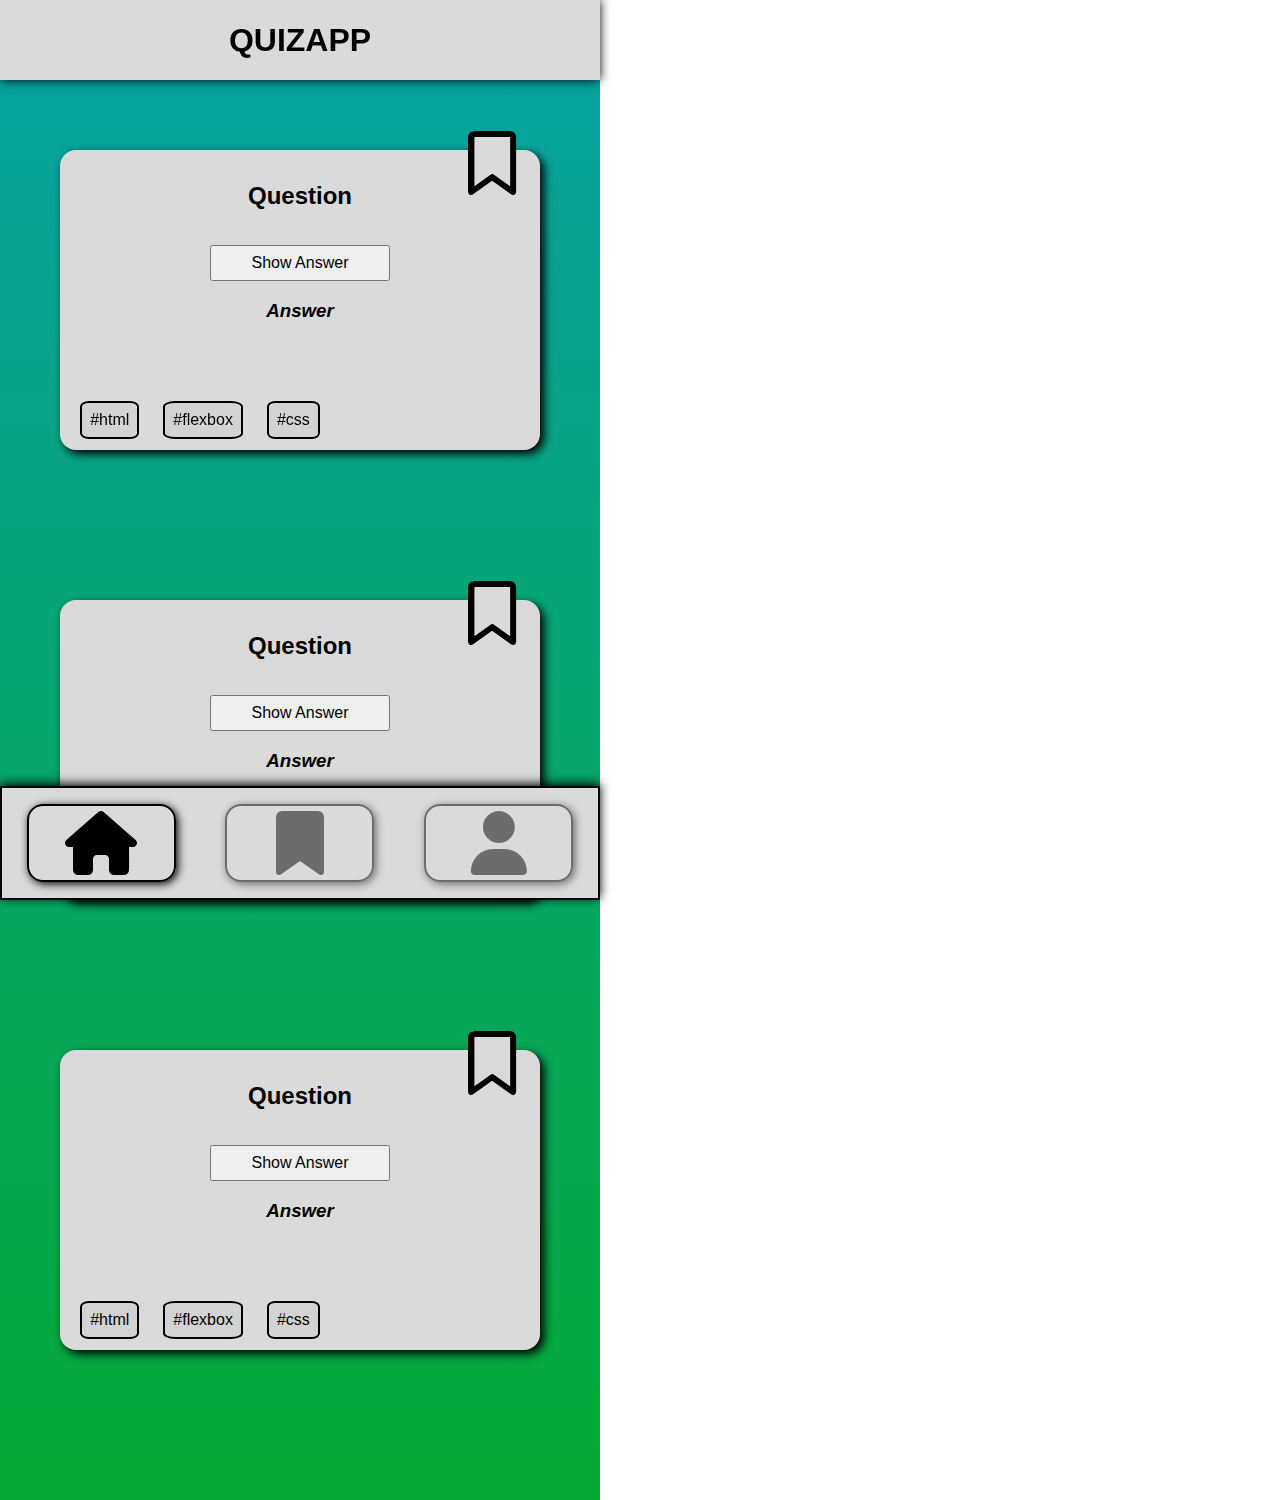
==== index.html @ 73da501c "added bookmark background style" ====
<!DOCTYPE html>
<html lang="en">
  <head>
    <meta charset="UTF-8" />
    <meta http-equiv="X-UA-Compatible" content="IE=edge" />
    <meta name="viewport" content="width=device-width, initial-scale=1.0" />
    <link rel="stylesheet" href="./CSS/styles.css" />
    <script src="" defer></script>
    <link
      rel="stylesheet"
      href="https://cdnjs.cloudflare.com/ajax/libs/font-awesome/6.2.0/css/all.min.css"
    />
    <title>Stylesheet</title>
  </head>
  <body>
    <header>
      <h1>QUIZAPP</h1>
    </header>
    <main>
      <div class="card">
        <h2 class="question">Question</h2>
        <button class="answer-button">Show Answer</button>
        <h3 class="answer">Answer</h3>
        <i class="fa-regular fa-bookmark fa-4x bookmark" data-js="bookmark"></i>
        <ul class="categories">
          <li class="categories__tag">#html</li>
          <li class="categories__tag">#flexbox</li>
          <li class="categories__tag">#css</li>
        </ul>
      </div>
      <div class="card">
        <h2 class="question">Question</h2>
        <button class="answer-button">Show Answer</button>
        <h3 class="answer">Answer</h3>
        <i class="fa-regular fa-bookmark fa-4x bookmark" data-js="bookmark"></i>
        <ul class="categories">
          <li class="categories__tag">#html</li>
          <li class="categories__tag">#flexbox</li>
          <li class="categories__tag">#css</li>
        </ul>
      </div>
      <div class="card">
        <h2 class="question">Question</h2>
        <button class="answer-button">Show Answer</button>
        <h3 class="answer">Answer</h3>
        <i class="fa-regular fa-bookmark fa-4x bookmark" data-js="bookmark"></i>
        <ul class="categories">
          <li class="categories__tag">#html</li>
          <li class="categories__tag">#flexbox</li>
          <li class="categories__tag">#css</li>
        </ul>
      </div>
    </main>
    <footer>
      <i class="fa-solid fa-house fa-4x button__active" data-js="home"></i>
      <i class="fa-solid fa-bookmark fa-4x"></i>
      <i class="fa-solid fa-user fa-4x"></i>
    </footer>
  </body>
</html>
---- CSS/styles.css ----
@import url(./global.css);
@import url(./bookmark.css);
@import url(./profile.css);
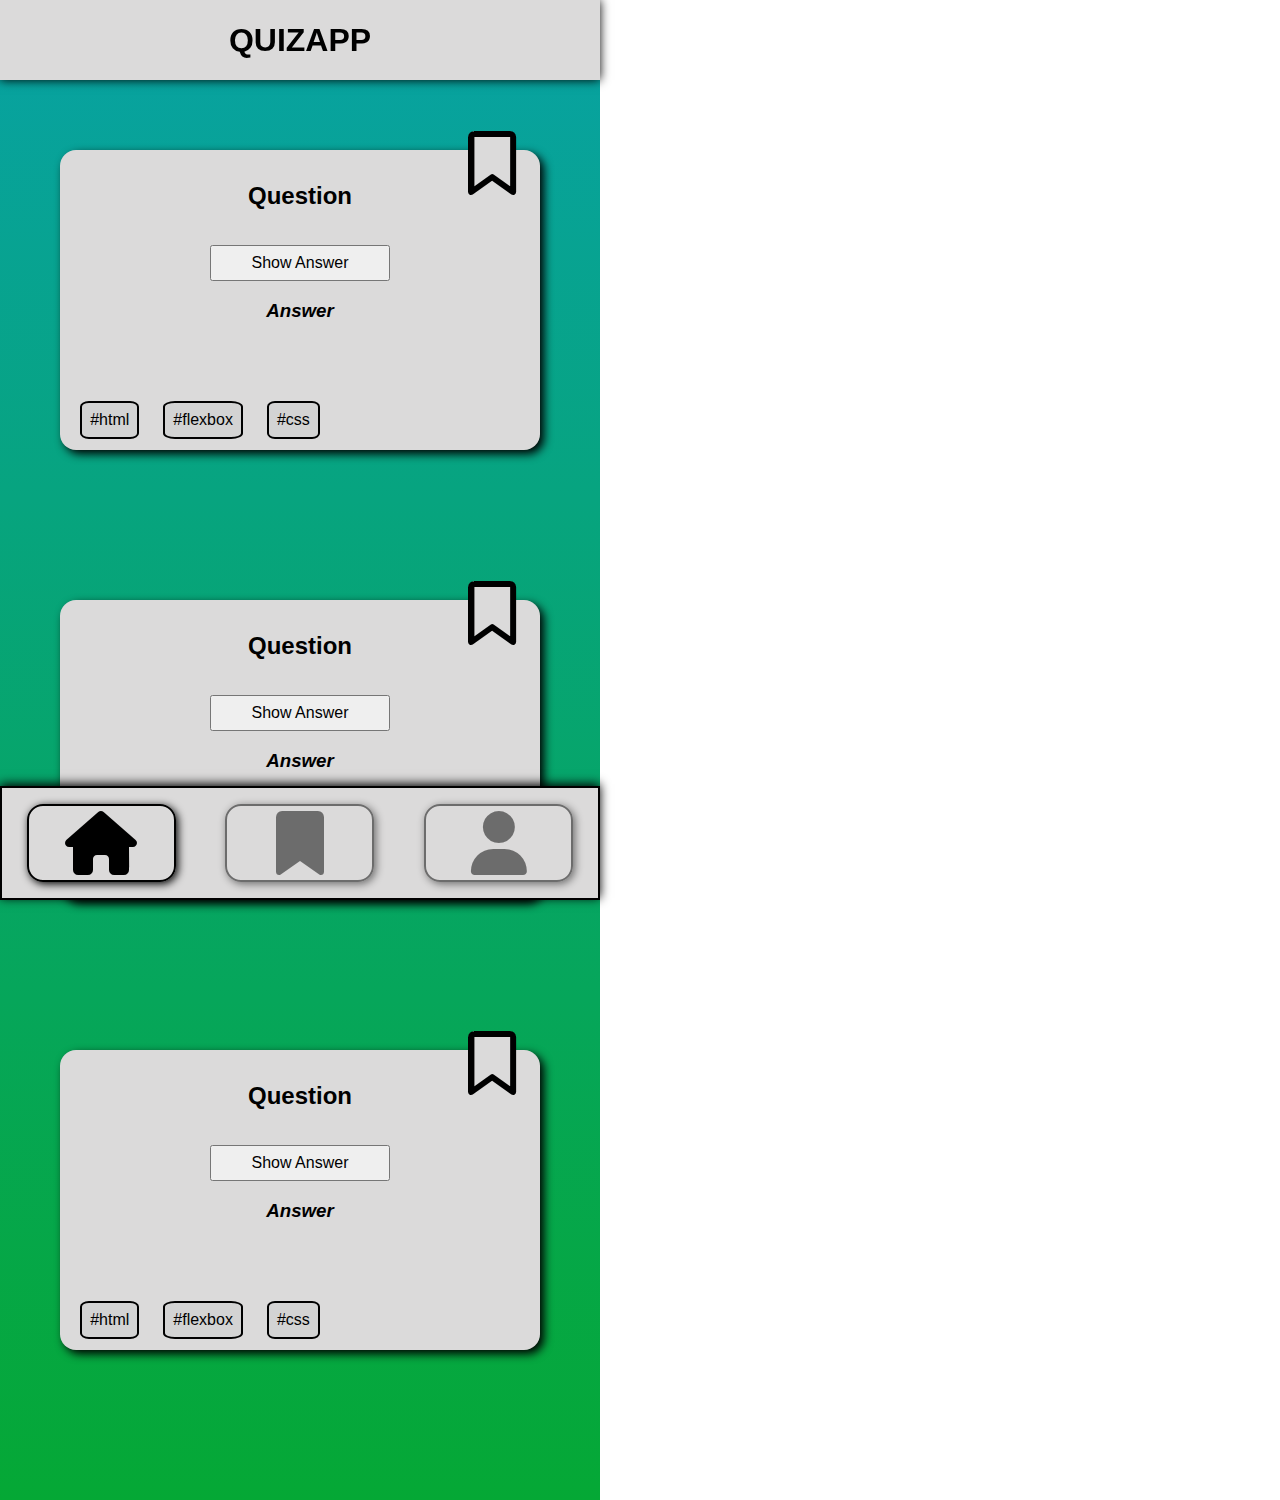
==== commit c8210675: "global style update" ====
--- a/index.html
+++ b/index.html
@@ -5,7 +5,7 @@
     <meta http-equiv="X-UA-Compatible" content="IE=edge" />
     <meta name="viewport" content="width=device-width, initial-scale=1.0" />
     <link rel="stylesheet" href="./CSS/styles.css" />
-    <script src="" defer></script>
+    <script src="./script/bookmark.js" defer></script>
     <link
       rel="stylesheet"
       href="https://cdnjs.cloudflare.com/ajax/libs/font-awesome/6.2.0/css/all.min.css"
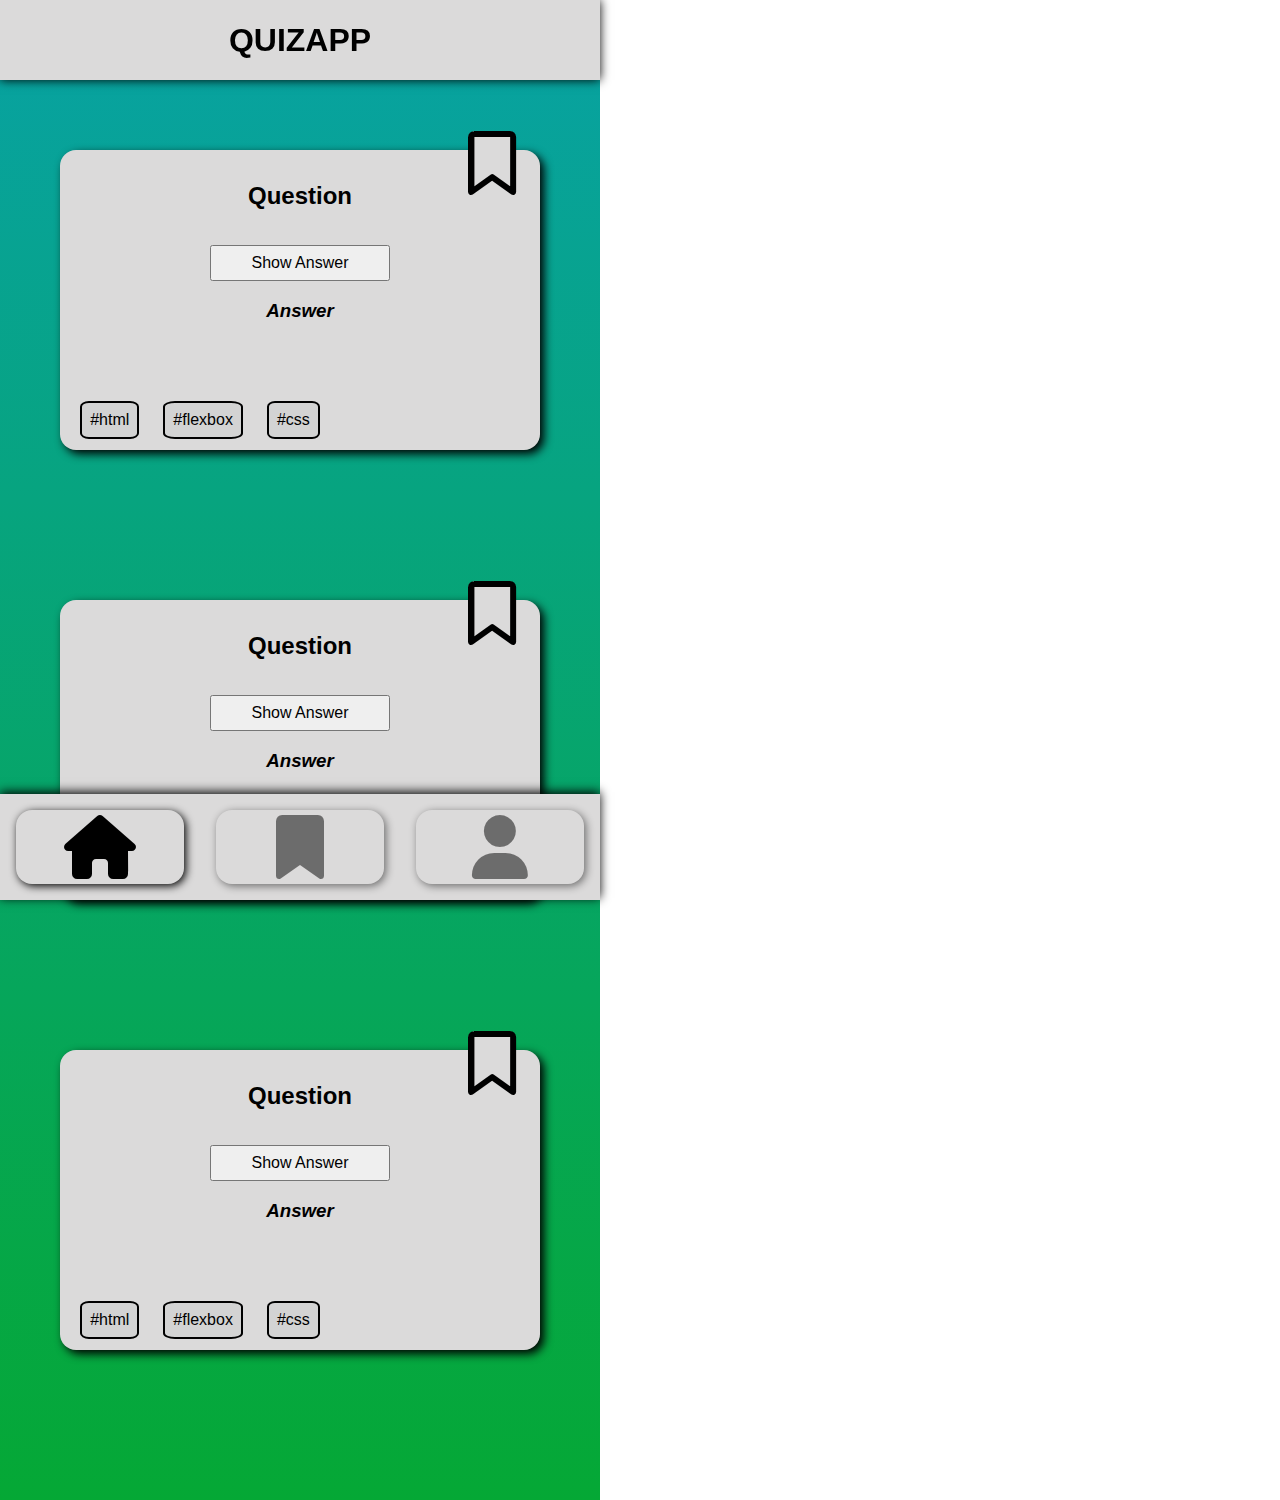
==== commit f02d962a: "combined css and links" ====
--- a/index.html
+++ b/index.html
@@ -4,12 +4,13 @@
     <meta charset="UTF-8" />
     <meta http-equiv="X-UA-Compatible" content="IE=edge" />
     <meta name="viewport" content="width=device-width, initial-scale=1.0" />
+    <link
+    rel="stylesheet"
+    href="https://cdnjs.cloudflare.com/ajax/libs/font-awesome/6.2.0/css/all.min.css" onload="this.media='all'"
+  />
     <link rel="stylesheet" href="./CSS/styles.css" />
     <script src="./script/bookmark.js" defer></script>
-    <link
-      rel="stylesheet"
-      href="https://cdnjs.cloudflare.com/ajax/libs/font-awesome/6.2.0/css/all.min.css"
-    />
+
     <title>Stylesheet</title>
   </head>
   <body>
@@ -48,13 +49,14 @@
           <li class="categories__tag">#html</li>
           <li class="categories__tag">#flexbox</li>
           <li class="categories__tag">#css</li>
+       
         </ul>
       </div>
     </main>
     <footer>
-      <i class="fa-solid fa-house fa-4x button__active" data-js="home"></i>
-      <i class="fa-solid fa-bookmark fa-4x"></i>
-      <i class="fa-solid fa-user fa-4x"></i>
+      <i class="fa-solid fa-house fa-4x button__active" data-js="home" onclick="location.href='./index.html'"></i>
+      <i class="fa-solid fa-bookmark fa-4x" onclick="location.href='./bookmark.html'"></a></i>
+      <i class="fa-solid fa-user fa-4x" onclick="location.href='./profile.html'"></i>
     </footer>
   </body>
 </html>
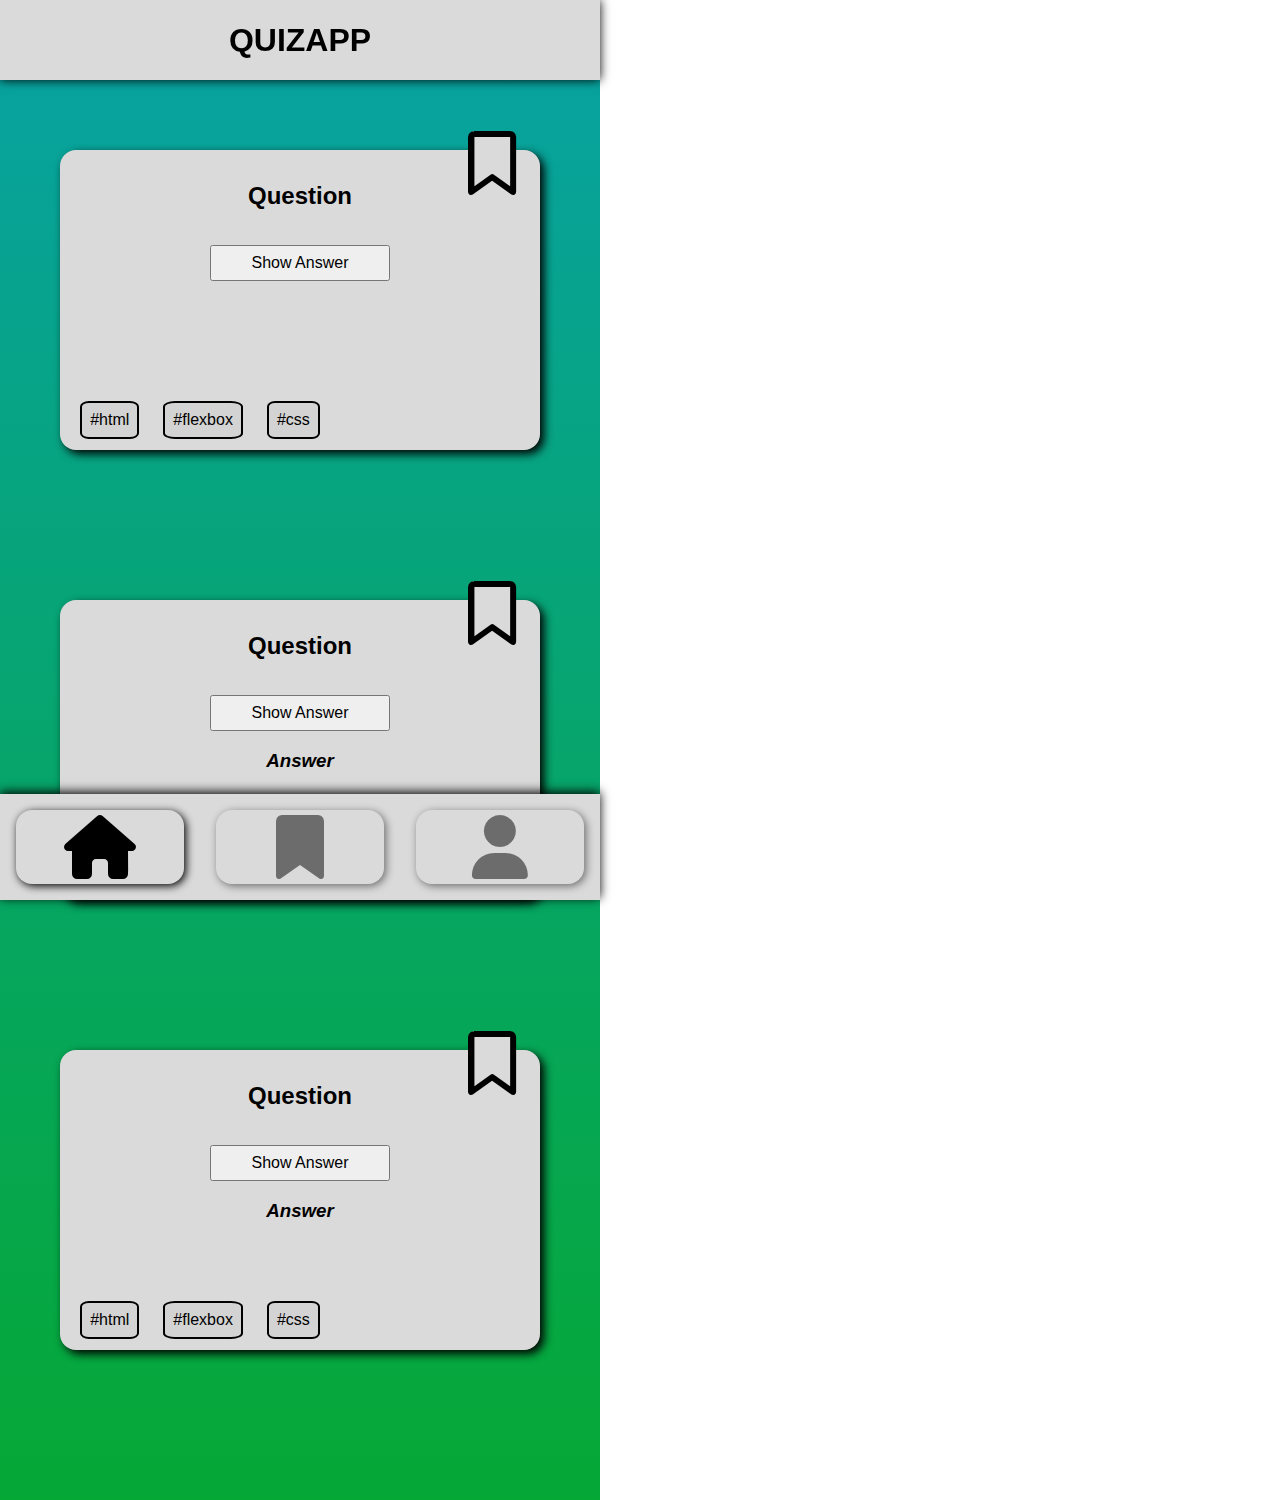
==== commit db8cd6eb: "tried some answer js" ====
--- a/index.html
+++ b/index.html
@@ -10,6 +10,7 @@
   />
     <link rel="stylesheet" href="./CSS/styles.css" />
     <script src="./script/bookmark.js" defer></script>
+    <script src="/script/questioncard.js" defer></script>
 
     <title>Stylesheet</title>
   </head>
@@ -20,8 +21,8 @@
     <main>
       <div class="card">
         <h2 class="question">Question</h2>
-        <button class="answer-button">Show Answer</button>
-        <h3 class="answer">Answer</h3>
+        <button class="answer-button" data-js="answer-button">Show Answer</button>
+        <h3 class="answer hide" data-js="answer">Answer</h3>
         <i class="fa-regular fa-bookmark fa-4x bookmark" data-js="bookmark"></i>
         <ul class="categories">
           <li class="categories__tag">#html</li>
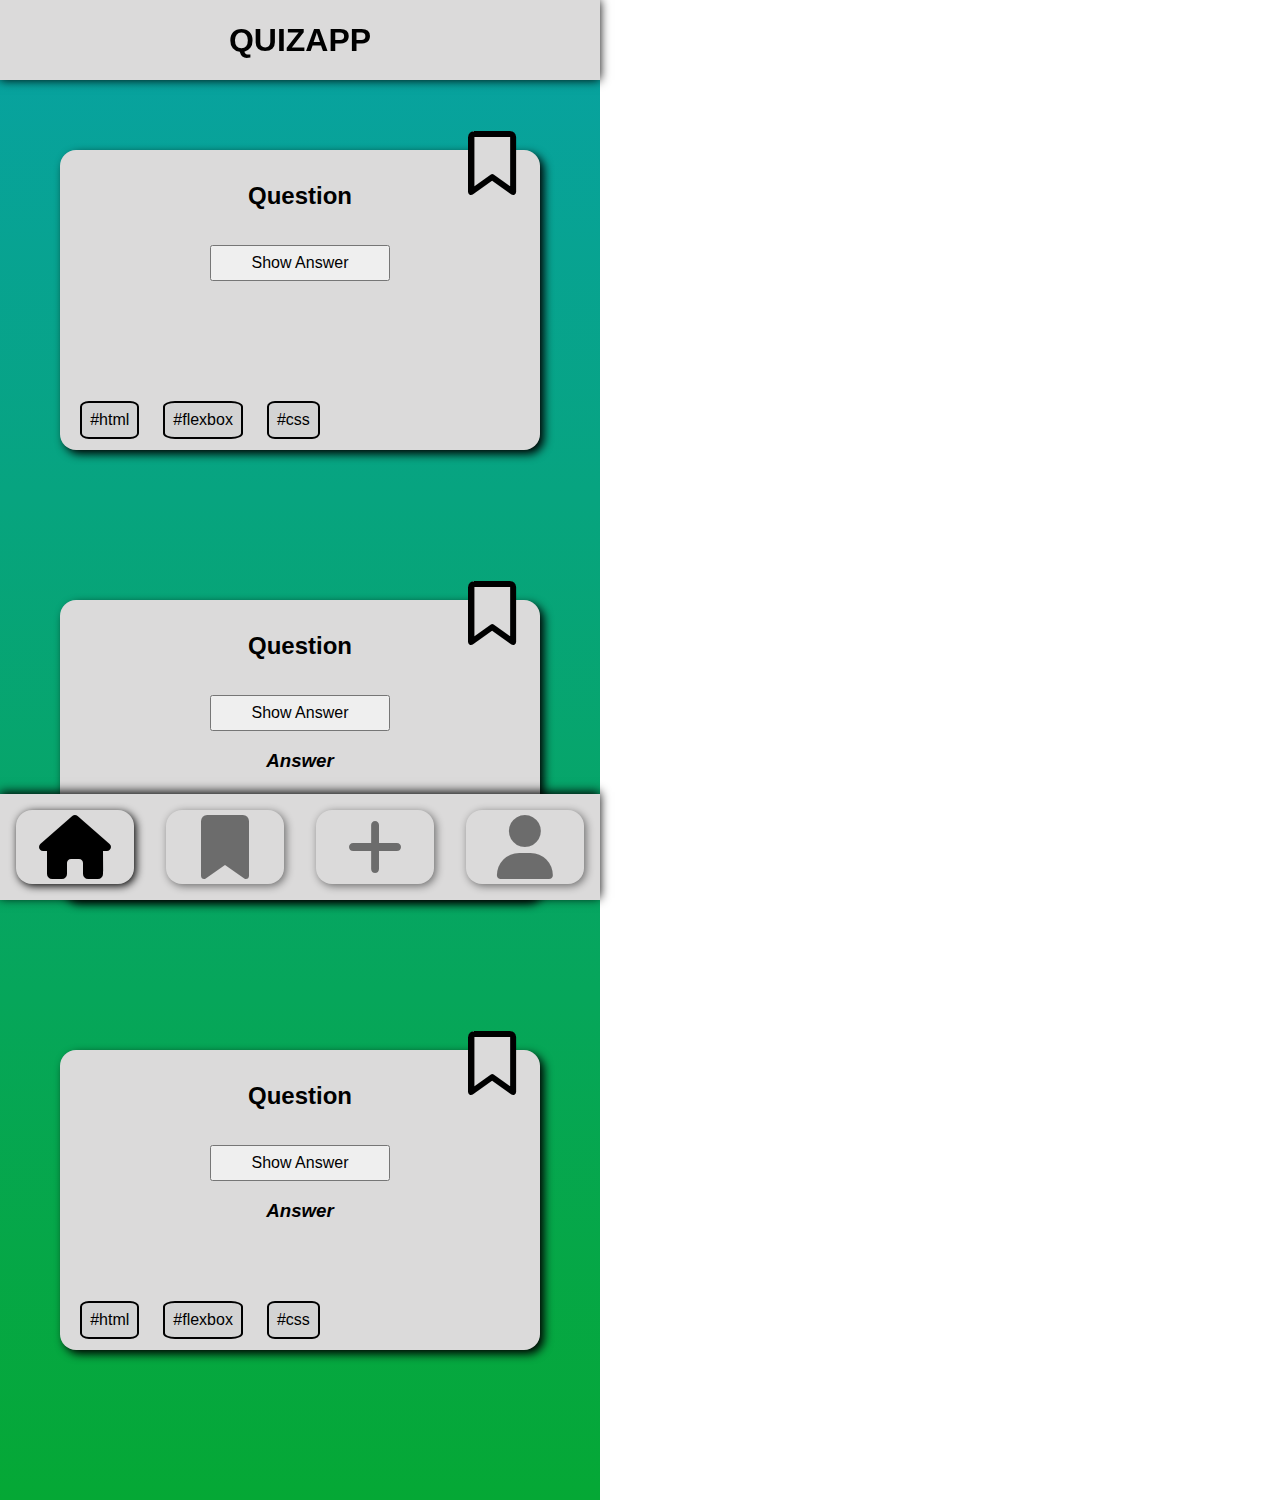
==== commit 76a32a32: "added js function" ====
--- a/index.html
+++ b/index.html
@@ -57,6 +57,7 @@
     <footer>
       <i class="fa-solid fa-house fa-4x button__active" data-js="home" onclick="location.href='./index.html'"></i>
       <i class="fa-solid fa-bookmark fa-4x" onclick="location.href='./bookmark.html'"></a></i>
+      <i class="fa-solid fa-plus fa-4x" onclick="location.href='./form.html'"></i>
       <i class="fa-solid fa-user fa-4x" onclick="location.href='./profile.html'"></i>
     </footer>
   </body>
--- a/CSS/styles.css
+++ b/CSS/styles.css
@@ -1,3 +1,4 @@
 @import url(./global.css);
 @import url(./bookmark.css);
 @import url(./profile.css);
+@import url(./form.css);
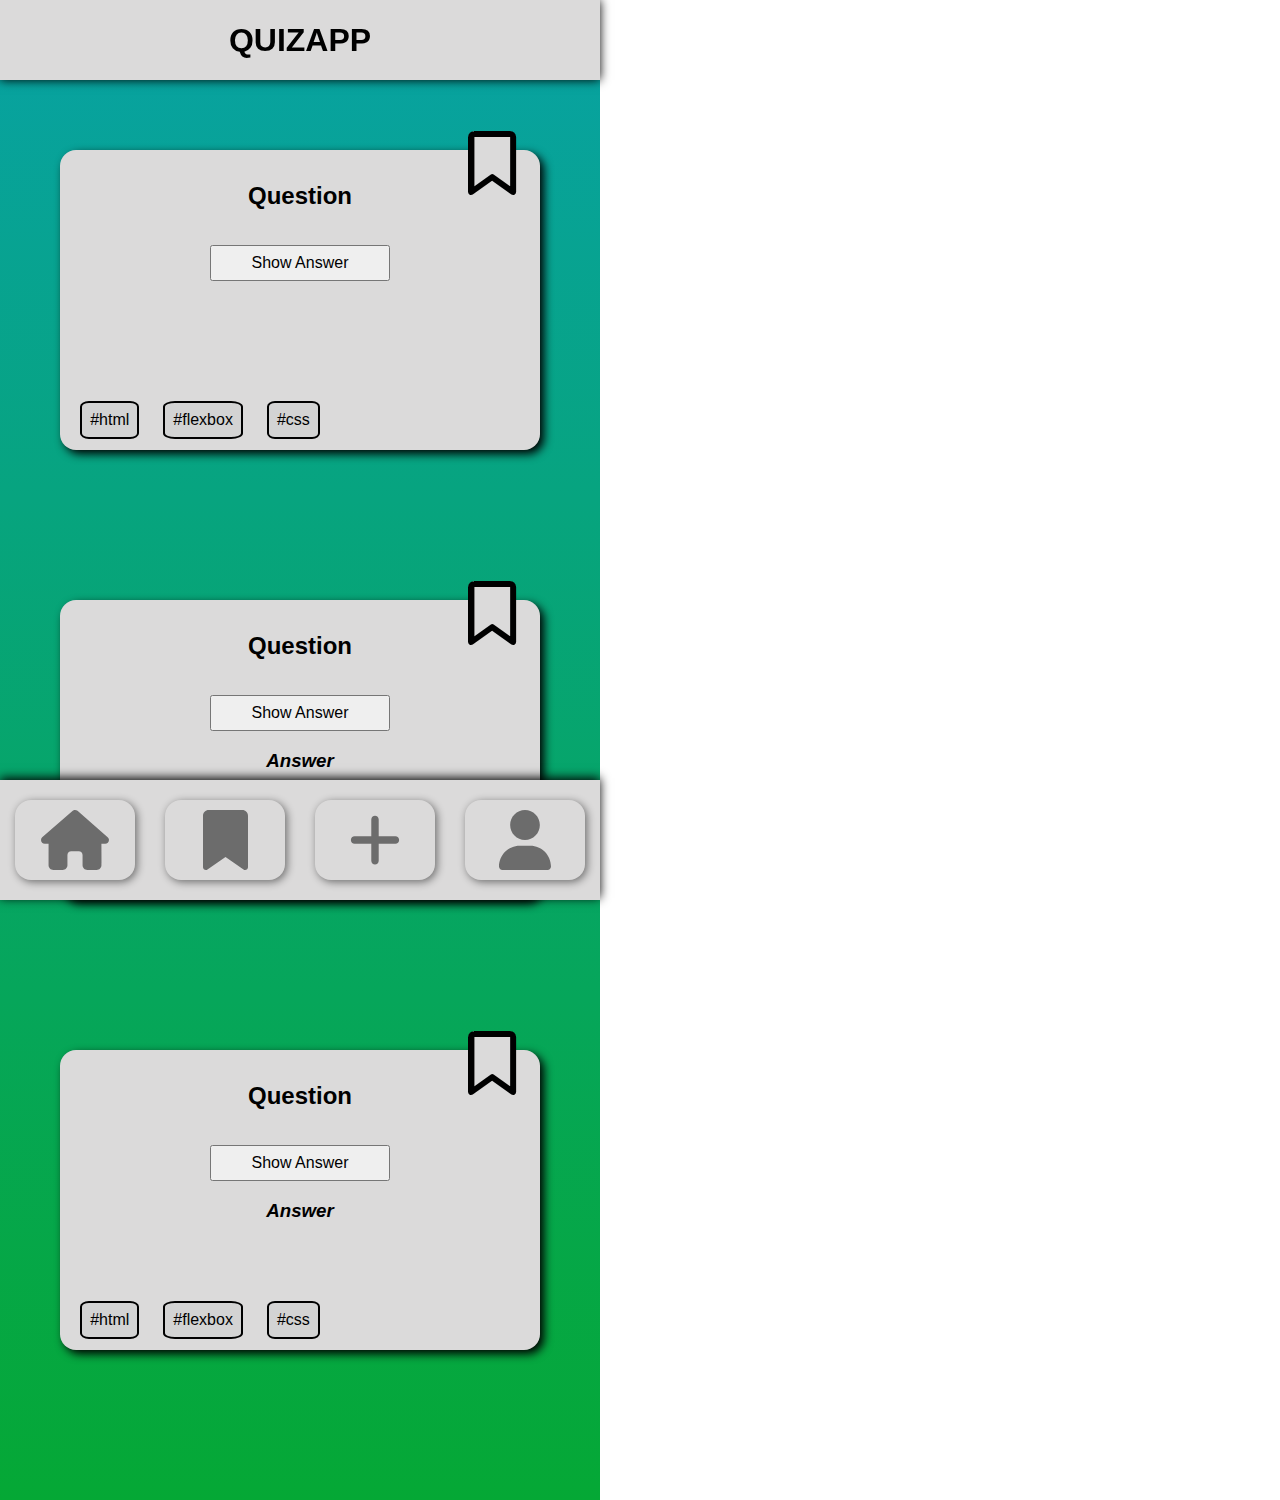
==== commit 3a5d5e8d: "working js, new footer layout" ====
--- a/index.html
+++ b/index.html
@@ -5,9 +5,10 @@
     <meta http-equiv="X-UA-Compatible" content="IE=edge" />
     <meta name="viewport" content="width=device-width, initial-scale=1.0" />
     <link
-    rel="stylesheet"
-    href="https://cdnjs.cloudflare.com/ajax/libs/font-awesome/6.2.0/css/all.min.css" onload="this.media='all'"
-  />
+      rel="stylesheet"
+      href="https://cdnjs.cloudflare.com/ajax/libs/font-awesome/6.2.0/css/all.min.css"
+      onload="this.media='all'"
+    />
     <link rel="stylesheet" href="./CSS/styles.css" />
     <script src="./script/bookmark.js" defer></script>
     <script src="/script/questioncard.js" defer></script>
@@ -21,7 +22,9 @@
     <main>
       <div class="card">
         <h2 class="question">Question</h2>
-        <button class="answer-button" data-js="answer-button">Show Answer</button>
+        <button class="answer-button" data-js="answer-button">
+          Show Answer
+        </button>
         <h3 class="answer hide" data-js="answer">Answer</h3>
         <i class="fa-regular fa-bookmark fa-4x bookmark" data-js="bookmark"></i>
         <ul class="categories">
@@ -50,15 +53,27 @@
           <li class="categories__tag">#html</li>
           <li class="categories__tag">#flexbox</li>
           <li class="categories__tag">#css</li>
-       
         </ul>
       </div>
     </main>
     <footer>
-      <i class="fa-solid fa-house fa-4x button__active" data-js="home" onclick="location.href='./index.html'"></i>
+      <div class="container" onclick="location.href='./index.html'">
+        <img src="/assets/images/house-solid.svg" alt="" />
+      </div>
+      <div class="container" onclick="location.href='./bookmark.html'">
+        <img src="/assets/images/bookmark-solid.svg" alt="" />
+      </div>
+      <div class="container" onclick="location.href='./form.html'">
+        <img src="/assets/images/plus-solid.svg" alt="" />
+      </div>
+      <div class="container" onclick="location.href='./profile.html'">
+        <img src="/assets/images/user-solid.svg" alt="" />
+      </div>
+
+      <!-- <i class="fa-solid fa-house fa-4x button__active" data-js="home" onclick="location.href='./index.html'"></i>
       <i class="fa-solid fa-bookmark fa-4x" onclick="location.href='./bookmark.html'"></a></i>
       <i class="fa-solid fa-plus fa-4x" onclick="location.href='./form.html'"></i>
-      <i class="fa-solid fa-user fa-4x" onclick="location.href='./profile.html'"></i>
+      <i class="fa-solid fa-user fa-4x" onclick="location.href='./profile.html'"></i> -->
     </footer>
   </body>
 </html>
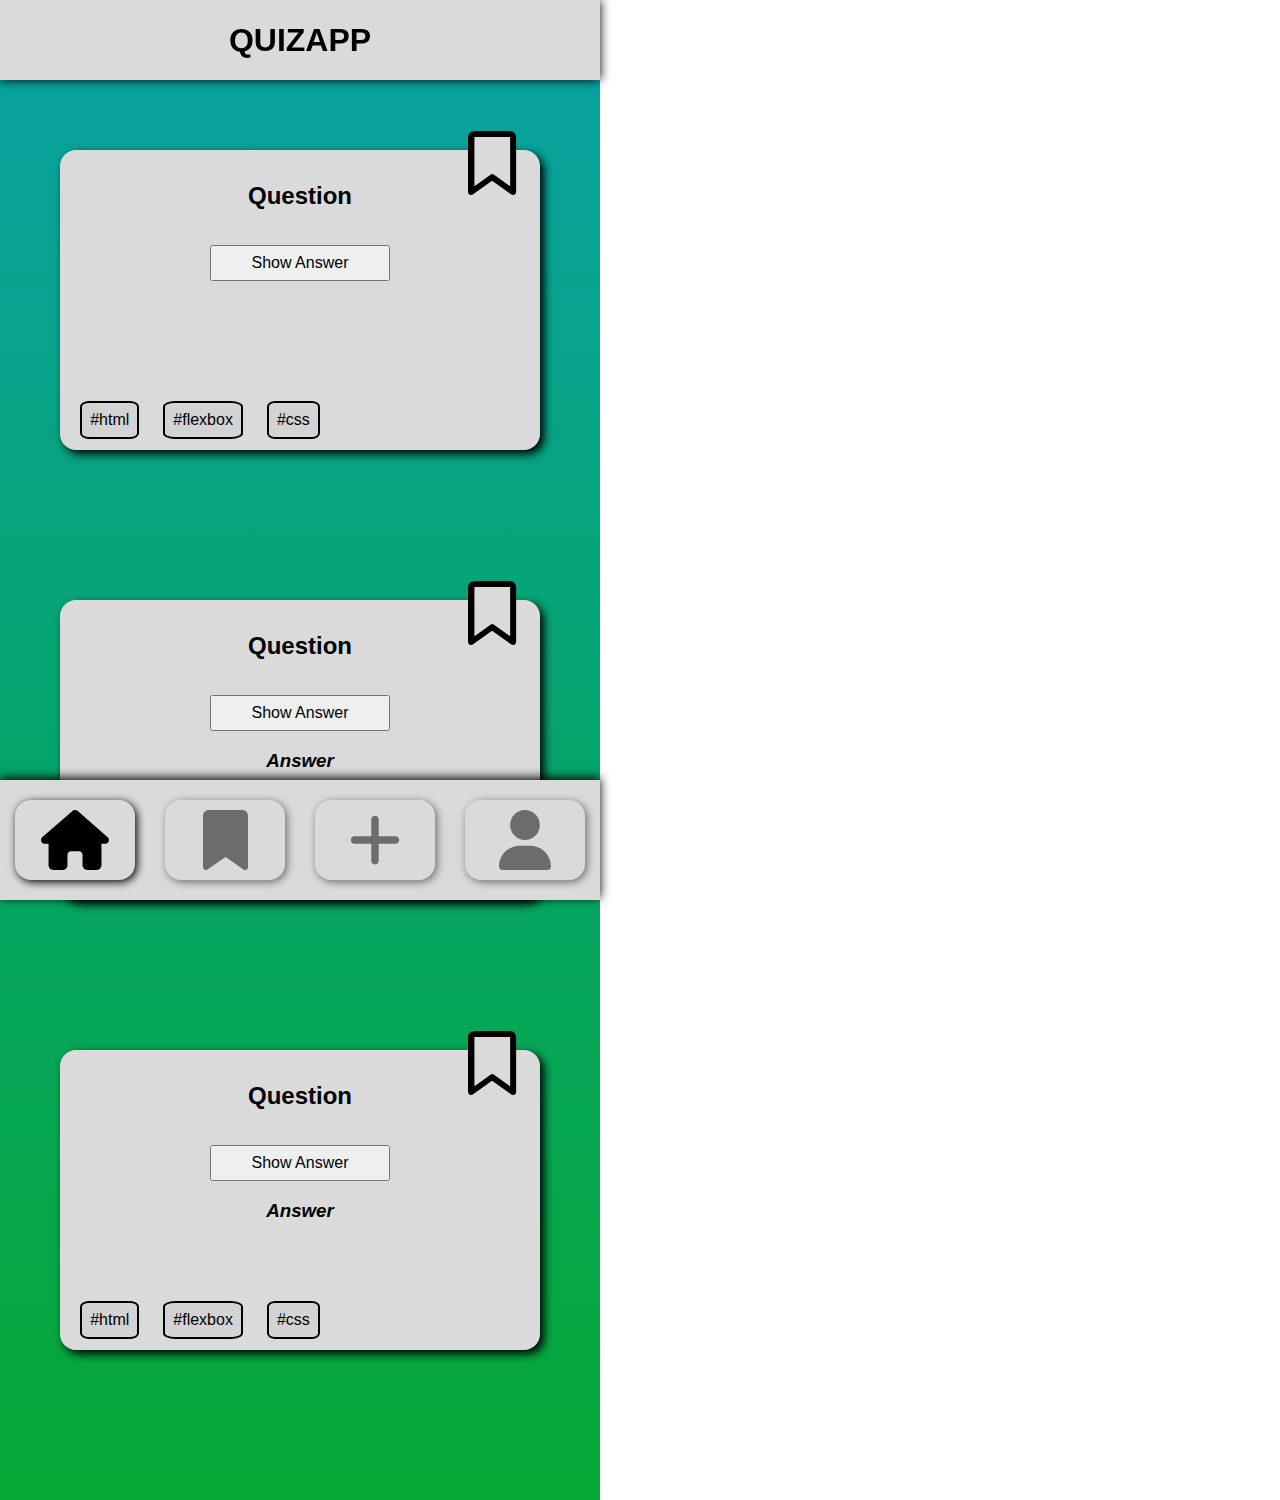
==== commit f9ef1c2d: "added form style" ====
--- a/index.html
+++ b/index.html
@@ -57,7 +57,10 @@
       </div>
     </main>
     <footer>
-      <div class="container" onclick="location.href='./index.html'">
+      <div
+        class="container button__active"
+        onclick="location.href='./index.html'"
+      >
         <img src="/assets/images/house-solid.svg" alt="" />
       </div>
       <div class="container" onclick="location.href='./bookmark.html'">
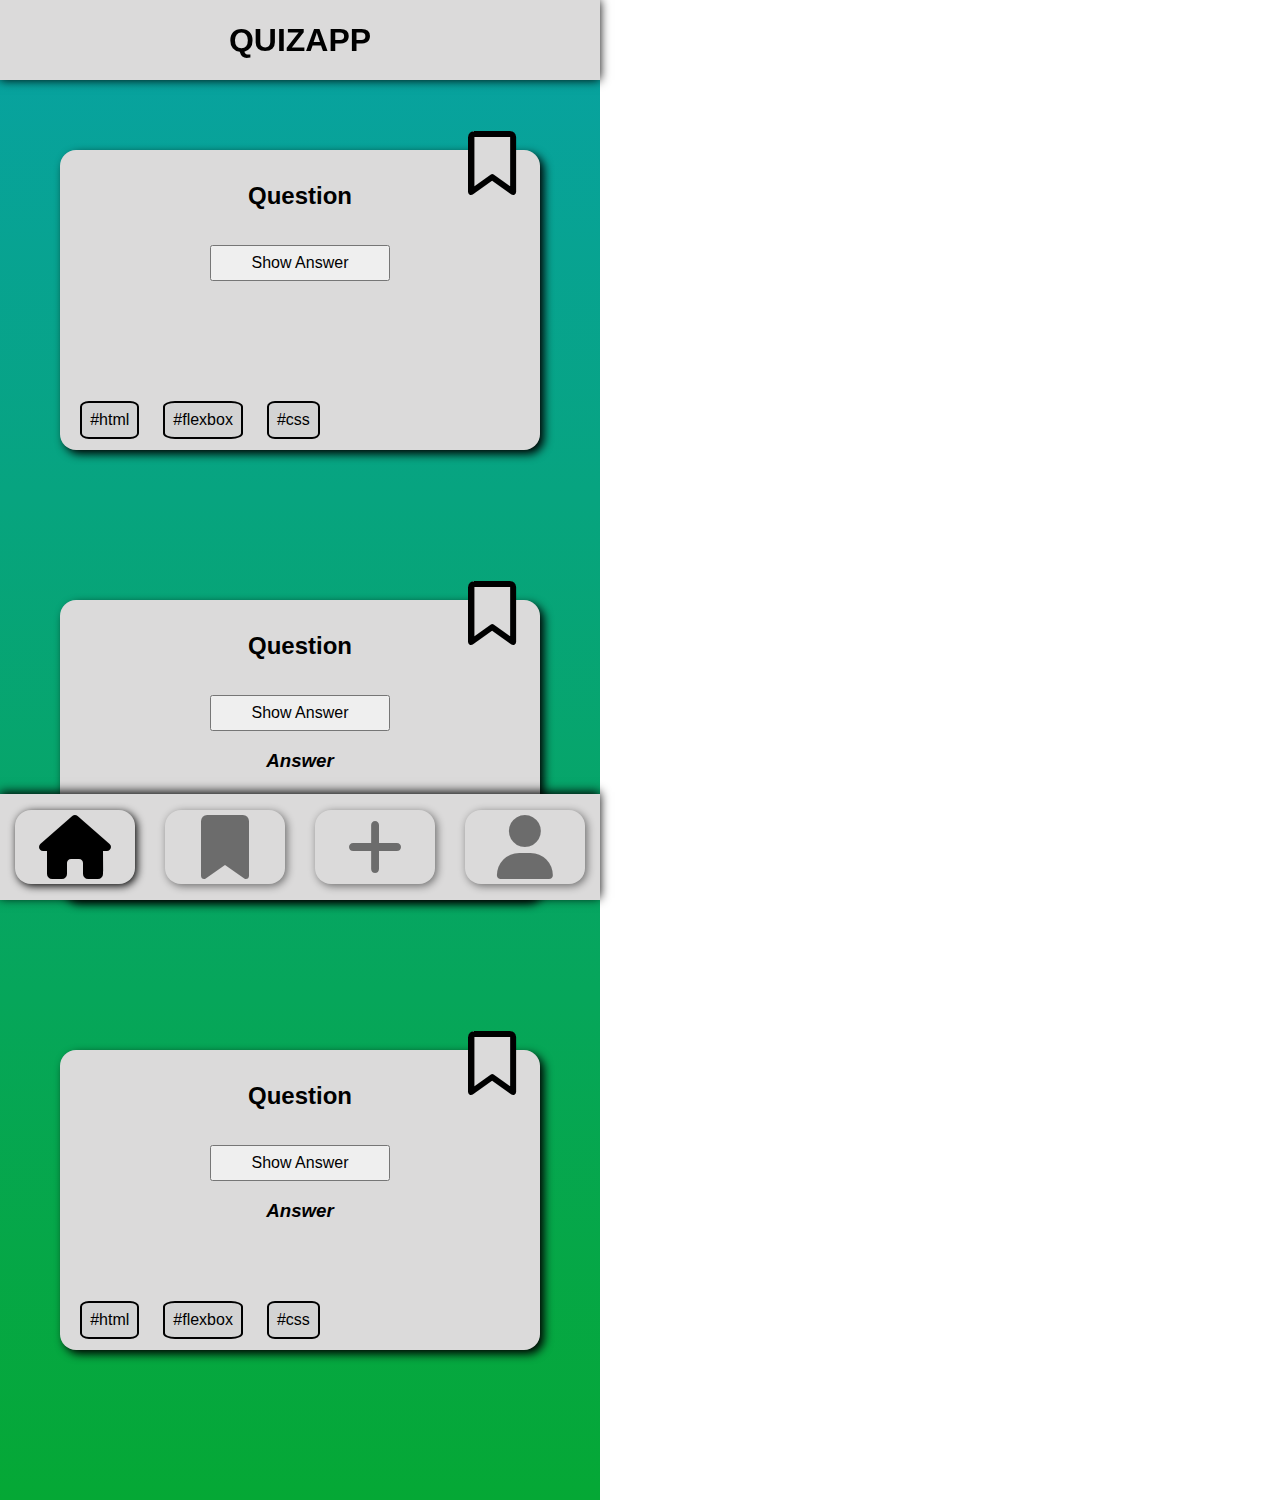
==== commit 78be5514: "returned to fa-icons" ====
--- a/index.html
+++ b/index.html
@@ -57,7 +57,7 @@
       </div>
     </main>
     <footer>
-      <div
+      <!-- <div
         class="container button__active"
         onclick="location.href='./index.html'"
       >
@@ -71,12 +71,12 @@
       </div>
       <div class="container" onclick="location.href='./profile.html'">
         <img src="/assets/images/user-solid.svg" alt="" />
-      </div>
+      </div> -->
 
-      <!-- <i class="fa-solid fa-house fa-4x button__active" data-js="home" onclick="location.href='./index.html'"></i>
+      <i class="fa-solid fa-house fa-4x button__active" data-js="home" onclick="location.href='./index.html'"></i>
       <i class="fa-solid fa-bookmark fa-4x" onclick="location.href='./bookmark.html'"></a></i>
       <i class="fa-solid fa-plus fa-4x" onclick="location.href='./form.html'"></i>
-      <i class="fa-solid fa-user fa-4x" onclick="location.href='./profile.html'"></i> -->
+      <i class="fa-solid fa-user fa-4x" onclick="location.href='./profile.html'"></i>
     </footer>
   </body>
 </html>
